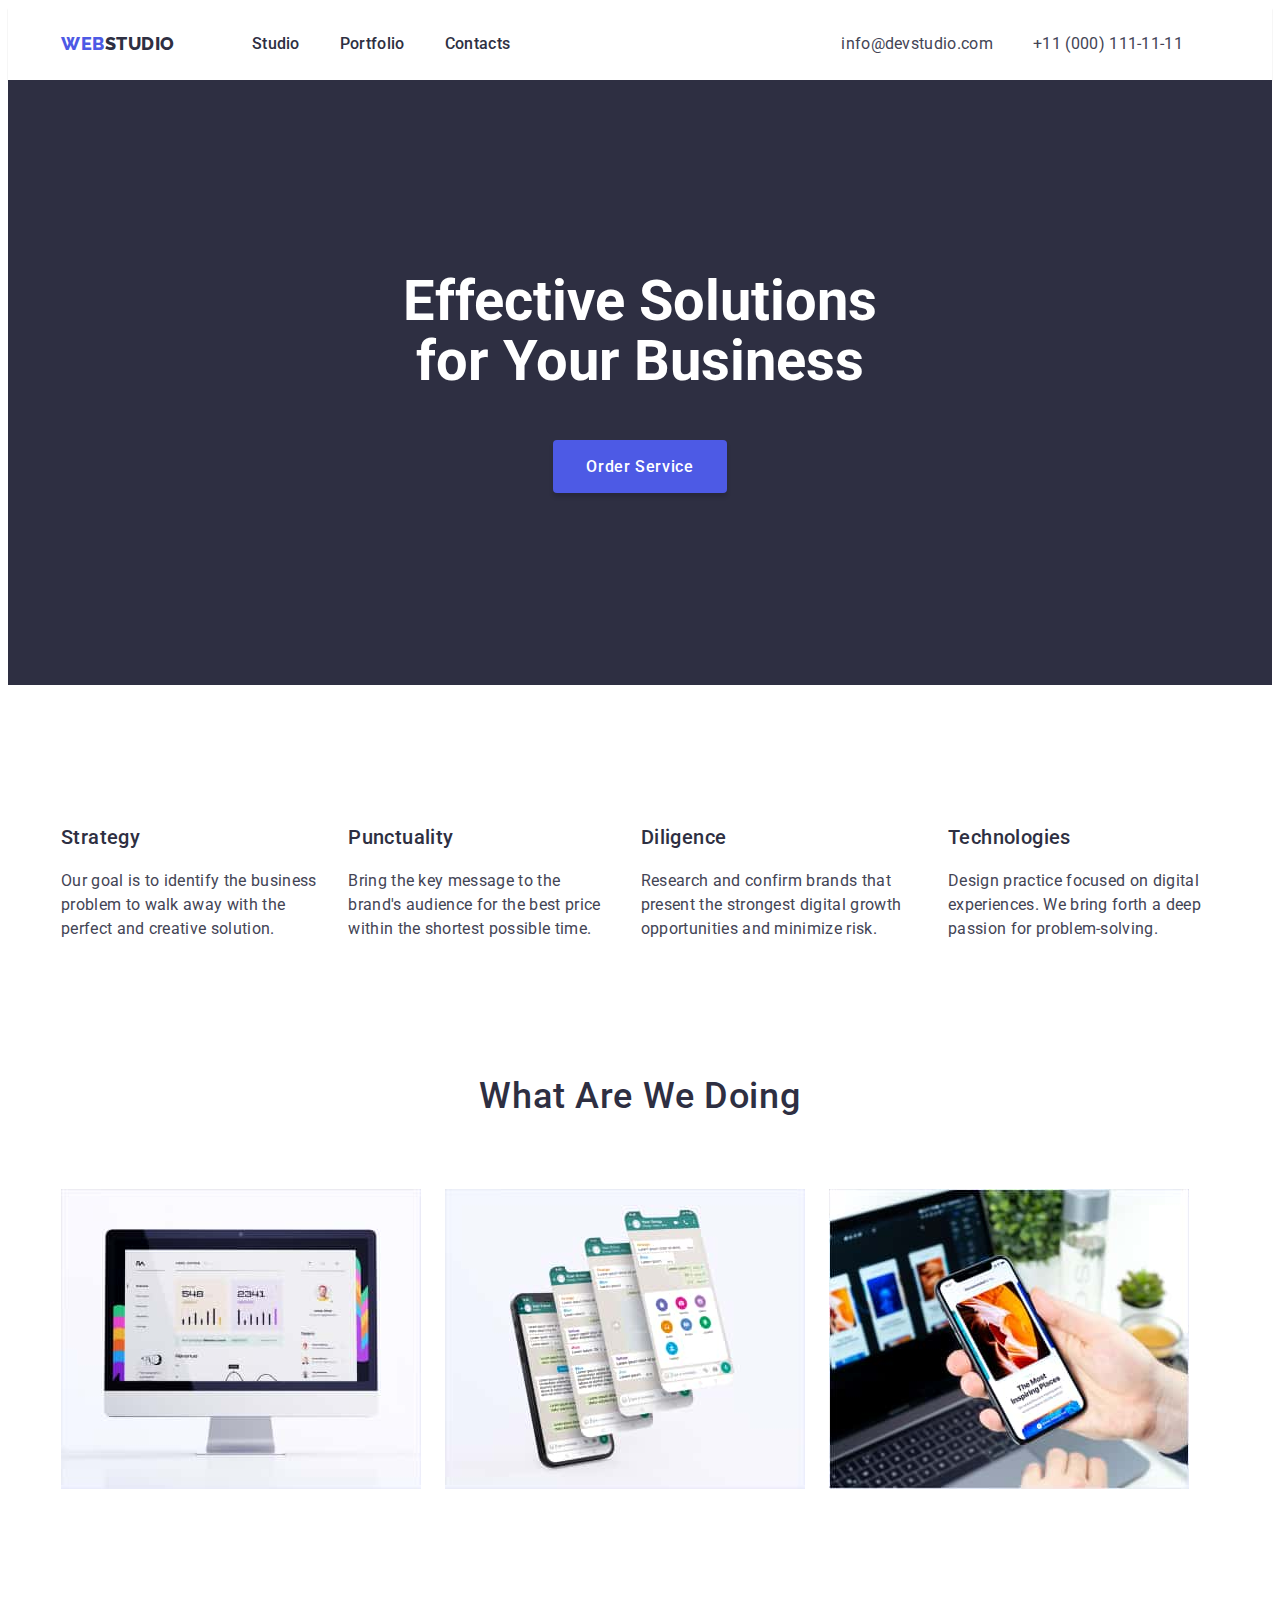
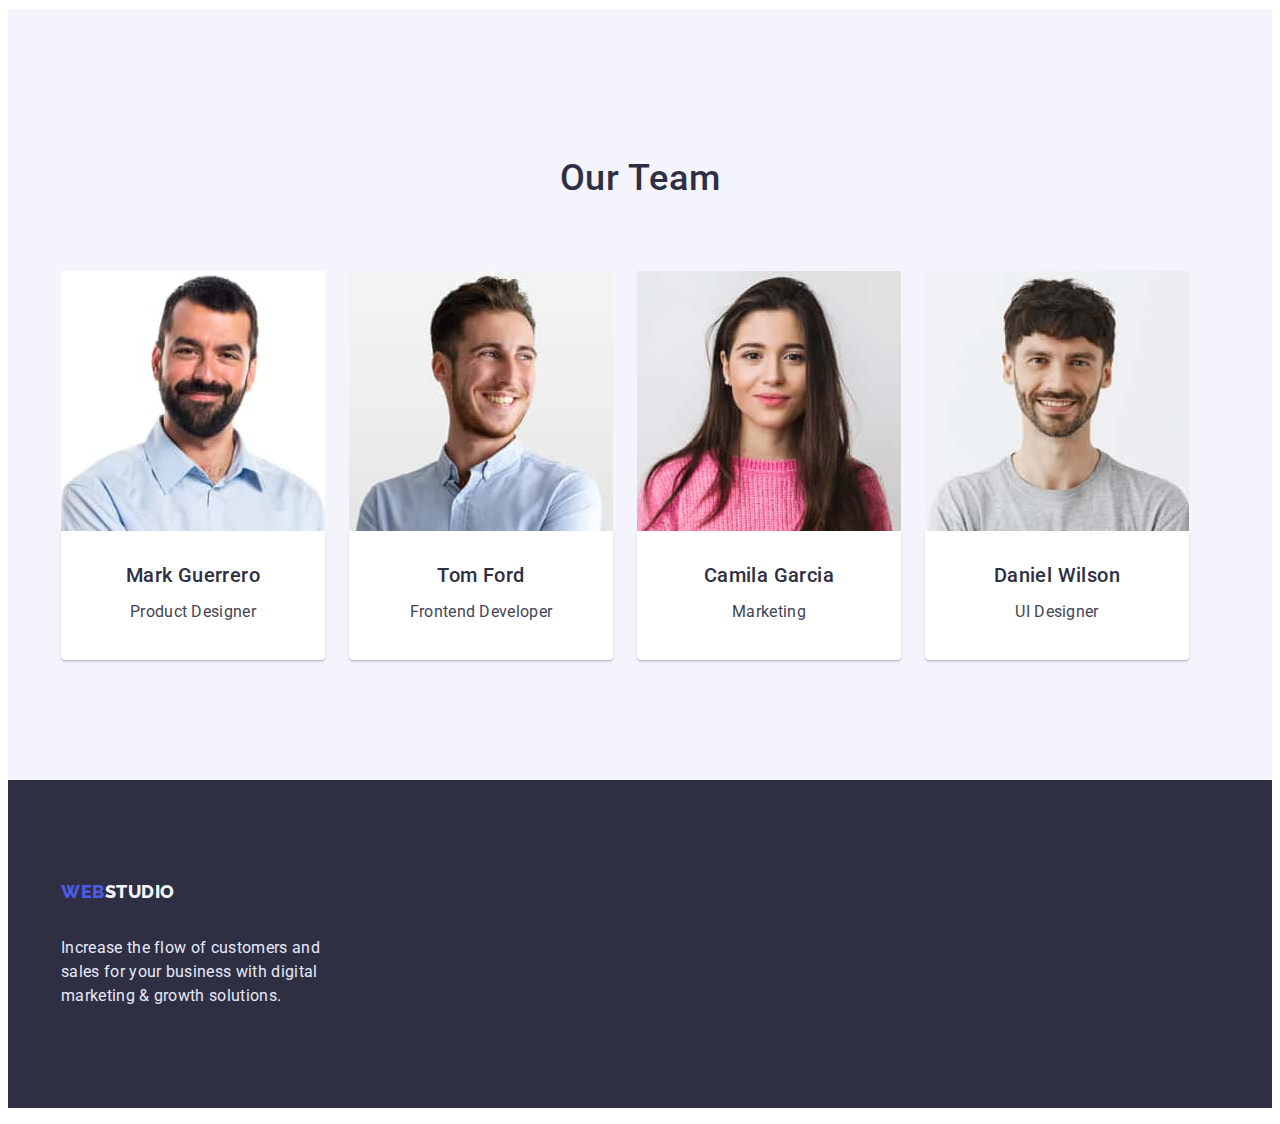
==== index.html @ f35e8e34 "hw3-Flexbox" ====
<!DOCTYPE html>
<html lang="en">
  <head>
    <meta charset="UTF-8" />
    <meta http-equiv="X-UA-Compatible" content="IE=edge" />
    <meta name="viewport" content="width=device-width, initial-scale=1.0" />
    <title>Document</title>

    <link rel="preconnect" href="https://fonts.googleapis.com" />
    <link rel="preconnect" href="https://fonts.gstatic.com" crossorigin />
    <link
      href="https://fonts.googleapis.com/css2?family=Raleway:wght@800&family=Roboto:wght@400;500;700;900&display=swap"
      rel="stylesheet"
    />
    <link
      rel="stylesheet"
      href="https://cdnjs.cloudflare.com/ajax/libs/modern-normalize/1.1.0/modern-normalize.min.css"
      integrity="sha512-wpPYUAdjBVSE4KJnH1VR1HeZfpl1ub8YT/NKx4PuQ5NmX2tKuGu6U/JRp5y+Y8XG2tV+wKQpNHVUX03MfMFn9Q=="
      crossorigin="anonymous"
      referrerpolicy="no-referrer"
    />
    <link rel="stylesheet" href="./css/styles.css" />
  </head>
  <body>
    <!--Header Webstudio-->
    <header class="header">
      <div class="container header-nav">
        <a class="logo link" href="./index.html">WEB<span>STUDIO</span></a>
        <nav class="main-nav">
          <ul class="header-list list">
            <li class="list-item">
              <a class="header-link link" href="./index.html">Studio</a>
            </li>
            <li class="list-item">
              <a class="header-link link" href="./portfolio.html">Portfolio</a>
            </li>
            <li class="list-item">
              <a class="header-link link" href="/">Contacts</a>
            </li>
          </ul>
        </nav>
        <ul class="contacts list">
          <li class="contacts">
            <a class="header-mail link" href="mailto:info@devstudio.com"
              >info@devstudio.com</a
            >
          </li>
          <li class="contacts">
            <a class="header-phone link" href="tel:+110001111111"
              >+11 (000) 111-11-11</a
            >
          </li>
        </ul>
      </div>
    </header>
    <!--Main Effective Solutionsfor Your Business-->
    <main>
      <section class="hero">
        <div class="container">
          <h1 class="hero-title">Effective Solutions for Your Business</h1>
          <button class="btn main-btn" type="button">Order Service</button>
        </div>
      </section>
      <!--Title of the second section-->
      <section class="section">
        <div class="container">
          <h3 class="hide">Title of the second section</h3>
          <ul class="hero-list list">
            <li class="item">
              <h3 class="title">Strategy</h3>
              <p class="hero-text">
                Our goal is to identify the business problem to walk away with
                the perfect and creative solution.
              </p>
            </li>
            <li class="item">
              <h3 class="title">Punctuality</h3>
              <p class="hero-text">
                Bring the key message to the brand's audience for the best price
                within the shortest possible time.
              </p>
            </li>
            <li class="item">
              <h3 class="title">Diligence</h3>
              <p class="hero-text">
                Research and confirm brands that present the strongest digital
                growth opportunities and minimize risk.
              </p>
            </li>
            <li class="item">
              <h3 class="title">Technologies</h3>
              <p class="hero-text">
                Design practice focused on digital experiences. We bring forth a
                deep passion for problem-solving.
              </p>
            </li>
          </ul>
        </div>
      </section>
      <!--What are we doing-->
      <section class="section">
        <div class="container">
          <h2 class="title-doing">What are we doing</h2>
          <ul class="img list">
            <li class="img">
              <img width="360" height="300" src="./img/img.jpg" alt="monitor" />
            </li>
            <li class="img">
              <img width="360" height="300" src="./img/img-2.jpg" alt="phone" />
            </li>
            <li class="img">
              <img
                width="360"
                height="300"
                src="./img/img-3.jpg"
                alt="monitor-phone"
              />
            </li>
          </ul>
        </div>
      </section>
      <!--Our Team-->
      <section class="section our-team">
        <div class="container">
          <h2 class="team">Our Team</h2>
          <ul class="team-list list">
            <li class="worker">
              <img class="photo" src="./img/photo.jpg" alt="Mark Guerrero" />
              <div class="team-text">
                <h3 class="name">Mark Guerrero</h3>
                <p class="work">Product Designer</p>
              </div>
            </li>
            <li class="worker">
              <img class="photo" src="./img/photo-2.jpg" alt="Tom Ford" />
              <div class="team-text">
                <h3 class="name">Tom Ford</h3>
                <p class="work">Frontend Developer</p>
              </div>
            </li>
            <li class="worker">
              <img class="photo" src="./img/photo-3.jpg" alt="Camila Garcia" />
              <div class="team-text">
                <h3 class="name">Camila Garcia</h3>
                <p class="work">Marketing</p>
              </div>
            </li>
            <li class="worker">
              <img class="photo" src="./img/photo-4.jpg" alt="Daniel Wilson" />
              <div class="team-text">
                <h3 class="name">Daniel Wilson</h3>
                <p class="work">UI Designer</p>
              </div>
            </li>
          </ul>
        </div>
      </section>
    </main>
    <!--footer WEBSTUDIO-->
    <footer class="footer">
      <div class="container">
        <a class="logo-footer link" href="/">WEB<span>STUDIO</span></a>
        <p class="footer-text">
          Increase the flow of customers and sales for your business with
          digital marketing & growth solutions.
        </p>
      </div>
    </footer>
  </body>
</html>
---- css/styles.css ----
:root {
  --color-primary-brand: #4d5ae5;
  --color-dark: #2e2f42;
  --color-succes: #31d0aa;
  --color-text: #434455;
  --color-subtle-text: #8e8f99;
  --color-accent: #e7e9fc;
  --color-light: #f4f4fd;
  --color-team-text: #ffffff;
  --shadow-header: 0px 2px 1px rgba(46, 47, 66, 0.08),
    0px 1px 1px rgba(46, 47, 66, 0.16);
  --shadow-team: 0px 1px 6px rgba(46, 47, 66, 0.08),
    0px 1px 1px rgba(46, 47, 66, 0.16), 0px 2px 1px rgba(46, 47, 66, 0.08);
  --shadow-gallery: 0px 1px 6px rgba(46, 47, 66, 0.08);
}

body {
  font-family: "Roboto", sans-serif;
  color: var(--color-dark);
  background-color: white;
}

.container {
  width: 1158px;
  padding: 0 15px;
  margin: 0 auto;
}

.section {
  padding-top: 120px;
}

.link {
  text-decoration: none;
}

header .container {
  display: flex;
}

.header-list,
.contacts,
.logo,
.nav-bottons {
  display: flex;
}

/* Header */

.header {
  box-shadow: var(--shadow-header);
}

.header-nav,
.main-nav,
.contacts {
  align-items: center;
}

.logo {
  font-family: "Raleway", sans-serif;
  font-weight: 800;
  font-size: 18px;
  line-height: 1.33;
  letter-spacing: 0.03em;
  text-transform: uppercase;
  color: var(--color-primary-brand);
}

.logo span {
  color: var(--color-dark);
}

.logo {
  padding-top: 24px;
  padding-bottom: 24px;
}

.logo {
  margin-right: 77px;
}

.main-nav {
  margin-right: 331px;
}

.header-link {
  font-weight: 500;
  font-size: 16px;
  line-height: 1.5;
  letter-spacing: 0.02em;
  color: var(--color-dark);
}

.header-link {
  padding-top: 24px;
  padding-bottom: 24px;
}

.list-item:not(:last-child) {
  margin-right: 40px;
}

.header-mail {
  font-size: 16px;
  line-height: 1.5;
  letter-spacing: 0.02em;
  color: var(--color-text);
}

.header-phone {
  font-size: 16px;
  line-height: 1.5;
  letter-spacing: 0.02em;
  color: var(--color-text);
}

.header-mail,
.header-phone {
  padding-top: 24px;
  padding-bottom: 24px;
}

.contacts:not(:last-child) {
  margin-right: 40px;
}

.list {
  list-style: none;
  padding: 0;
  margin: 0;
}

.link:hover {
  color: var(--color-text);
}

.link:focus {
  color: var(--color-text);
}

/* Main */

.hero {
  background-color: var(--color-dark);
  text-align: center;
  padding: 192px 0;
}

.hero-title {
  text-align: center;
  width: 492px;
  margin: 0 auto;
  color: white;
  font-size: 56px;
  line-height: 1.07;
  margin-bottom: 48px;
}

.btn {
  font-family: inherit;
  font-weight: 500;
  font-size: 16px;
  letter-spacing: 0.04em;
  cursor: pointer;
}

.main-btn {
  line-height: calc(19 / 16);
  color: var(--color-team-text);
  background: var(--color-primary-brand);
  box-shadow: 0px 4px 4px rgba(0, 0, 0, 0.15);
  border-radius: 4px;
  padding: 16px 32px;
  display: block;
  margin: 0 auto;
  display: block;
  padding: 16px 32px;
  border: 1px solid transparent;
}

.main-btn:hover.btn,
.main-btn:focus.btn {
  background-color: var(--color-primary-brand);
  color: #ffffff;
}

.main-btn:active.btn {
  background: #404bbf;
  box-shadow: 0px 4px 4px rgba(0, 0, 0, 0.15);
  border-radius: 4px;
}

/* Second section */

.hide {
  position: absolute;
  width: 1px;
  height: 1px;
  margin: -1px;
  border: 0;
  padding: 0;
  white-space: nowrap;
  clip-path: inset(100%);
  clip: rect(0 0 0 0);
  overflow: hidden;
}

.title {
  font-weight: 500;
  font-size: 20px;
  line-height: 1.2;
  letter-spacing: 0.02em;
  color: var(--color-dark);
}

.hero-text {
  font-size: 16px;
  line-height: 1.5;
  letter-spacing: 0.02em;
  color: var(--color-text);
}

.hero-list {
  display: flex;
  align-items: center;
}

.item:not(:last-child):not(:last-child) {
  margin-right: 24px;
}

/* Section What are we doing */

.title-doing {
  font-weight: 500;
  font-size: 36px;
  line-height: 1.11;
  letter-spacing: 0.02em;
  text-transform: capitalize;
  text-align: center;
  margin-bottom: 72px;
  margin-top: 0;
}

.img {
  display: flex;
  align-items: flex-start;
}

.img:not(:last-child):not(:last-child) {
  margin-right: 24px;
}

/* Our Team */

.photo {
  display: block;
}

.our-team {
  background: var(--color-light);
  margin-top: 120px;
  padding-top: 120px;
  padding-bottom: 120px;
}

.team {
  font-weight: 500;
  font-size: 36px;
  line-height: 1.11;
  letter-spacing: 0.02em;
  text-transform: capitalize;
  text-align: center;
}

.name {
  font-weight: 500;
  font-size: 20px;
  line-height: 1.2;
  letter-spacing: 0.02em;
  color: var(--color-dark);
  margin-top: 0;
  margin-bottom: 8px;
}

.work {
  font-size: 16px;
  line-height: 1.5px;
  letter-spacing: 0.02em;
  color: var(--color-text);
}

.team-list {
  display: flex;
  margin-top: 72px;
}

.worker:not(:last-child) {
  margin-right: 24px;
}

.team-text {
  display: flex;
  flex-direction: column;
  justify-content: center;
  align-items: center;
  padding: 32px 16px;
  background-color: var(--color-team-text);
  box-shadow: var(--shadow-team);
  border-radius: 0px 0px 4px 4px;
}

/* Footer */

.footer {
  background-color: var(--color-dark);
}

.logo-footer {
  font-family: "Raleway", sans-serif;
  font-style: normal;
  font-weight: 800;
  font-size: 18px;
  line-height: 1.33;
  display: flex;
  letter-spacing: 0.03em;
  text-transform: uppercase;
  color: var(--color-primary-brand);
  width: 1158px;
  padding-top: 100px;
  margin: 0 auto;
  padding-bottom: 16px;
}

.logo-footer span {
  color: var(--color-light);
}

.footer-text {
  font-size: 16px;
  line-height: 1.5;
  letter-spacing: 0.02em;
  color: var(--color-accent);
  max-width: 264px;
  padding-bottom: 100px;
}

/* Portfolio buttons */

.btn-portfolio {
  padding: 12px 24px;
  border: 1px solid var(--color-accent);
  border-radius: 4px;
  color: var(--color-primary-brand);
  line-height: 1, 5;
  background-color: var(--color-light);
  order: 0;
  flex-grow: 0;
  text-align: center;
  cursor: pointer;
  margin-bottom: 72px;
}

.portfolio {
  padding-top: 96px;
}

.btn-portfolio:hover.btn,
.btn-portfolio:focus.btn {
  background-color: var(--color-primary-brand);
  color: #ffffff;
}

.nav-bottons {
  justify-content: center;
}

.item-btn:not(:last-child) {
  margin-right: 24px;
}

/* Portfolio Gallery */

.gallery-list {
  display: flex;
  flex-wrap: wrap;
  padding-bottom: 120px;
}

.gallery-item {
  margin-right: 24px;
  margin-bottom: 48px;
}

.gallery-item:nth-child(3n) {
  margin-right: 0;
}

.gallery-item:nth-child(n + 7) {
  margin-bottom: 0;
}

.gallery-text {
  display: flex;
  flex-direction: column;
  padding: 32px 32px;
  background-color: var(--color-team-text);
  border: 0.5px solid var(--color-team-text);
  box-shadow: var(--shadow-gallery);
}
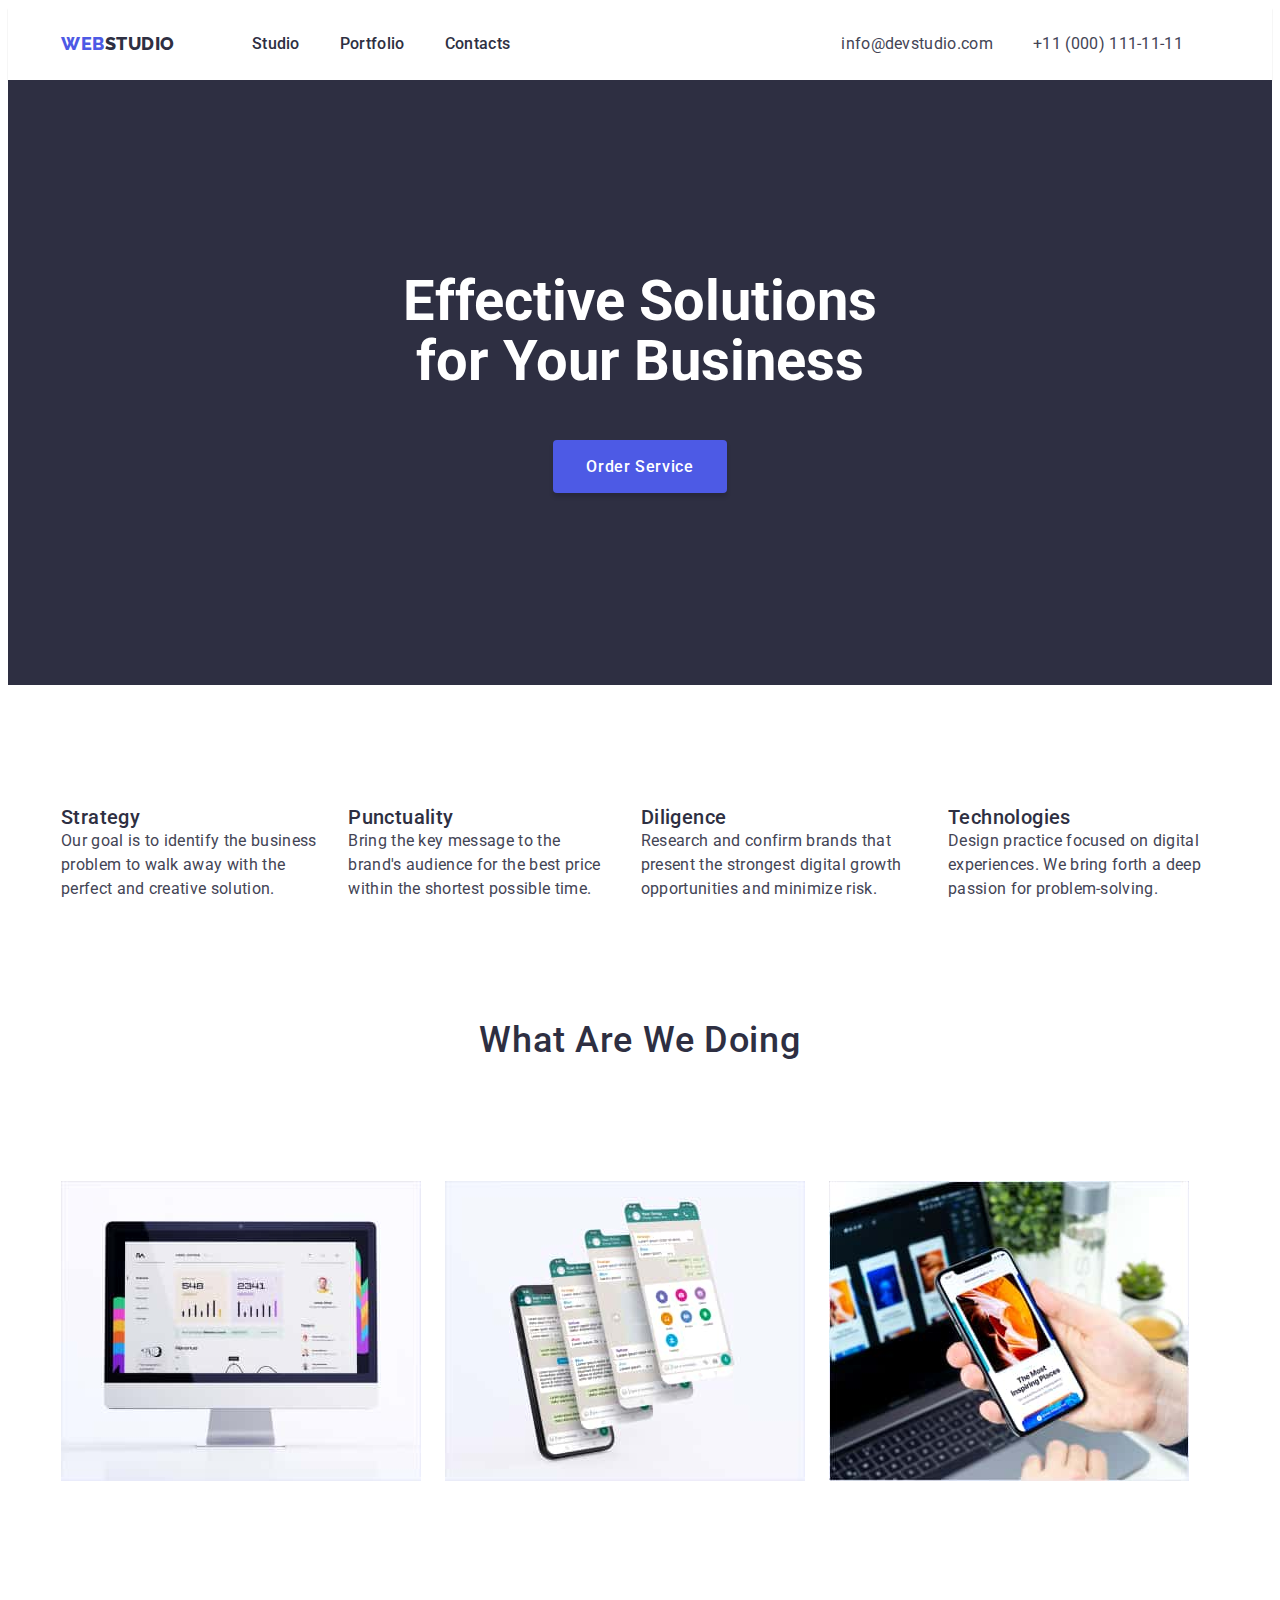
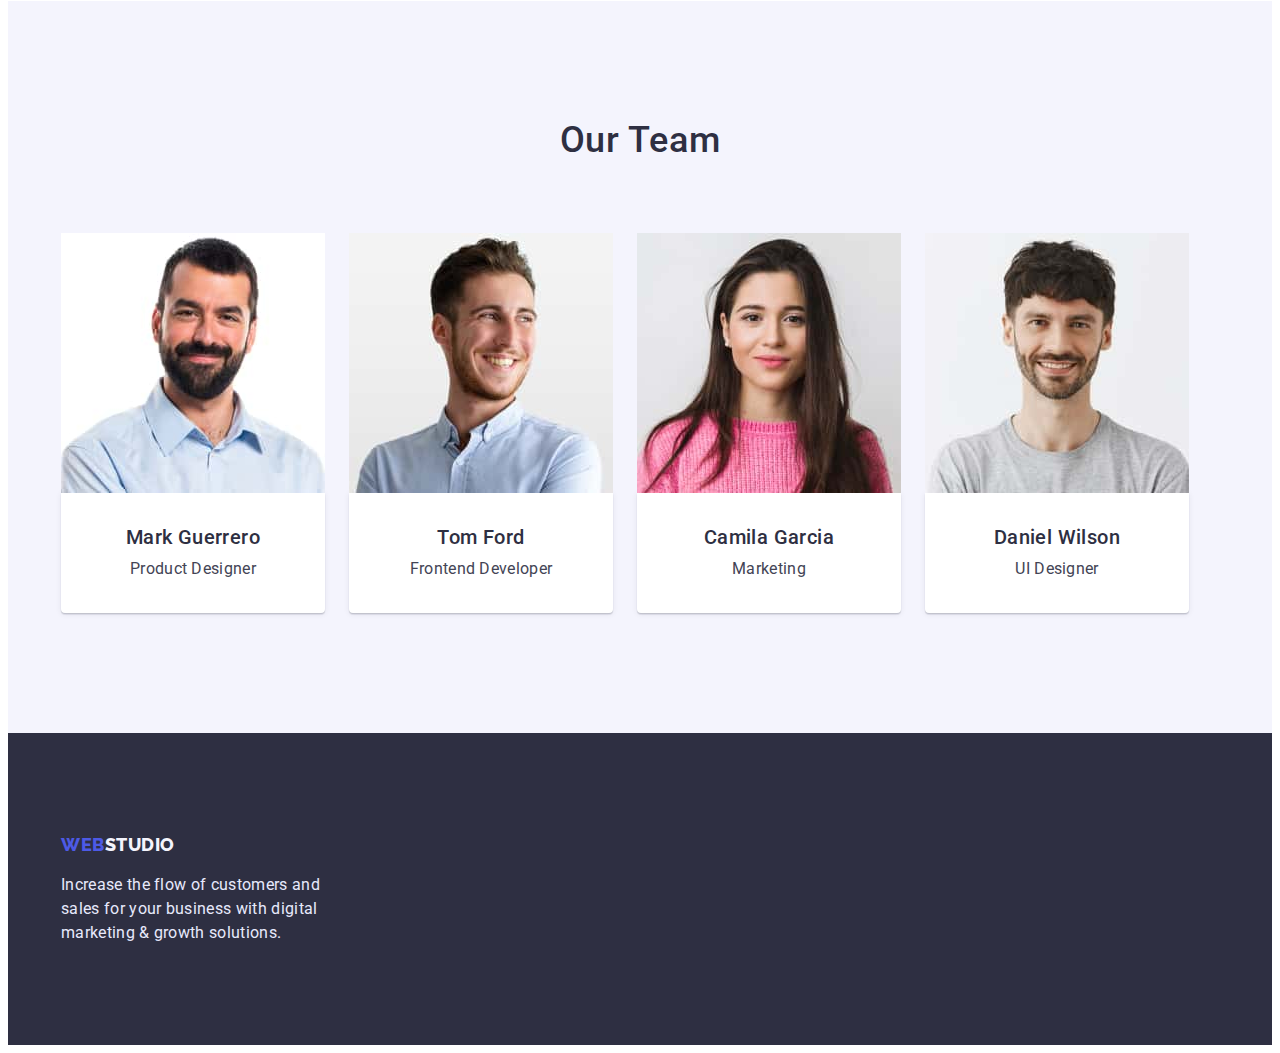
==== commit 370999f1: "hw3-flexbox-upd" ====
--- a/index.html
+++ b/index.html
@@ -98,7 +98,7 @@
         </div>
       </section>
       <!--What are we doing-->
-      <section class="section">
+      <section class="section doing">
         <div class="container">
           <h2 class="title-doing">What are we doing</h2>
           <ul class="img list">
--- a/css/styles.css
+++ b/css/styles.css
@@ -45,6 +45,13 @@
   display: flex;
 }
 
+h2,
+h3,
+h4,
+p {
+  margin: 0;
+}
+
 /* Header */
 
 .header {
@@ -232,6 +239,10 @@
 
 /* Section What are we doing */
 
+.doing {
+  padding-bottom: 120px;
+}
+
 .title-doing {
   font-weight: 500;
   font-size: 36px;
@@ -241,6 +252,7 @@
   text-align: center;
   margin-bottom: 72px;
   margin-top: 0;
+  margin-bottom: 120px;
 }
 
 .img {
@@ -260,7 +272,7 @@
 
 .our-team {
   background: var(--color-light);
-  margin-top: 120px;
+  /* margin-top: 120px; */
   padding-top: 120px;
   padding-bottom: 120px;
 }
@@ -286,7 +298,7 @@
 
 .work {
   font-size: 16px;
-  line-height: 1.5px;
+  line-height: 1.5;
   letter-spacing: 0.02em;
   color: var(--color-text);
 }
@@ -315,6 +327,8 @@
 
 .footer {
   background-color: var(--color-dark);
+  padding-top: 100px;
+  padding-bottom: 100px;
 }
 
 .logo-footer {
@@ -328,9 +342,7 @@
   text-transform: uppercase;
   color: var(--color-primary-brand);
   width: 1158px;
-  padding-top: 100px;
-  margin: 0 auto;
-  padding-bottom: 16px;
+  margin-bottom: 16px;
 }
 
 .logo-footer span {
@@ -342,8 +354,7 @@
   line-height: 1.5;
   letter-spacing: 0.02em;
   color: var(--color-accent);
-  max-width: 264px;
-  padding-bottom: 100px;
+  width: 264px;
 }
 
 /* Portfolio buttons */
@@ -359,7 +370,6 @@
   flex-grow: 0;
   text-align: center;
   cursor: pointer;
-  margin-bottom: 72px;
 }
 
 .portfolio {
@@ -374,6 +384,7 @@
 
 .nav-bottons {
   justify-content: center;
+  margin-bottom: 72px;
 }
 
 .item-btn:not(:last-child) {
